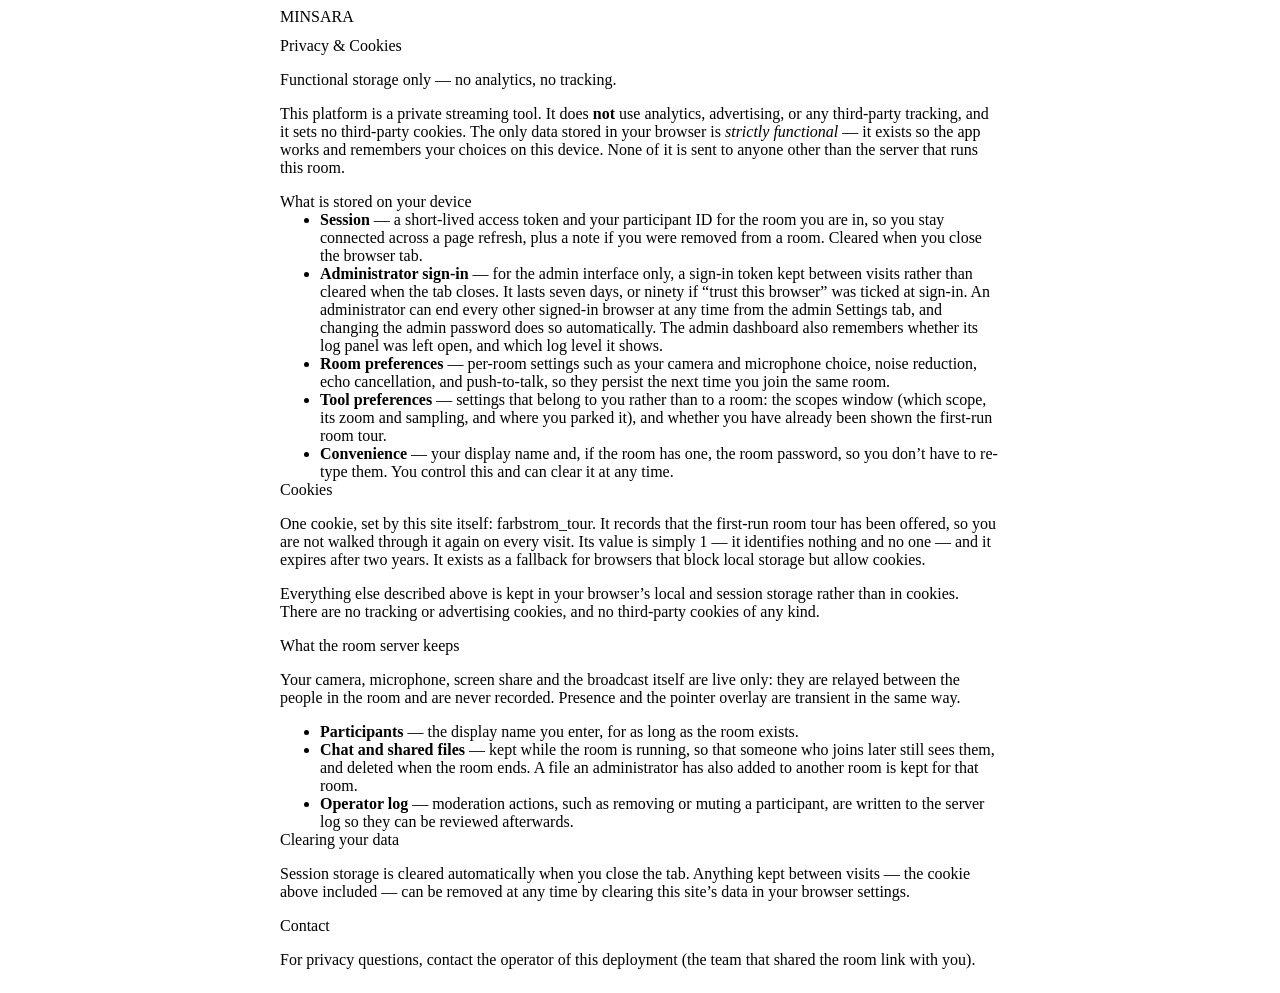
==== www/privacy/index.html @ dfe0fa5a "Rebrand to MINSARA with a muted rainbow highlight Rename the user-facing product name (page titles, " ====
<!DOCTYPE html>
<html lang="en">
<head>
<meta charset="UTF-8">
<meta name="viewport" content="width=device-width, initial-scale=1.0, viewport-fit=cover">
<title>Privacy &amp; Cookies</title>
<link rel="icon" type="image/svg+xml" href="/shared/favicon.svg">
<link rel="icon" type="image/png" href="/shared/favicon.png">
<link rel="apple-touch-icon" href="/shared/favicon.png">
<link rel="stylesheet" href="/shared/tokens.css">
<link rel="stylesheet" href="/shared/components.css">
<link rel="stylesheet" href="/shared/utils.css">
<style>
body {
    display: flex;
    justify-content: center;
    min-height: 100vh;
    min-height: 100dvh;
    padding: var(--sp-12) var(--sp-5);
}
.legal {
    width: 100%;
    max-width: 720px;
}
/* Typography comes from components.css; this page wants it left-aligned. */
.brand-wordmark { text-align: left; margin: 0 0 var(--sp-8); }
.legal h1 { font-size: var(--fs-2xl); font-weight: var(--fw-bold); margin-bottom: var(--sp-1-5); }
.legal .updated { font-size: var(--fs-sm); color: var(--dim); margin-bottom: var(--sp-8); }
.legal h2 { font-size: var(--fs-md); font-weight: var(--fw-semi); margin: var(--sp-7) 0 var(--sp-2); }
.legal p, .legal li { font-size: var(--fs-base); line-height: var(--lh-body); color: var(--dim); }
.legal ul { margin: var(--sp-2) 0 var(--sp-2) var(--sp-5); }
.legal li { margin-bottom: var(--sp-1-5); }
.legal code { font-family: var(--ff-mono); font-size: var(--fs-sm); color: var(--text); }
.legal a { color: var(--accent); }
</style>
</head>
<body>

<div class="legal">
    <div class="brand-wordmark">MINSARA</div>
    <h1>Privacy &amp; Cookies</h1>
    <p class="updated">Functional storage only — no analytics, no tracking.</p>

    <p>
        This platform is a private streaming tool. It does <strong>not</strong> use analytics,
        advertising, or any third-party tracking, and it sets no third-party cookies. The only
        data stored in your browser is <em>strictly functional</em> — it exists so the app works
        and remembers your choices on this device. None of it is sent to anyone other than the
        server that runs this room.
    </p>

    <h2>What is stored on your device</h2>
    <ul>
        <li><strong>Session</strong> — a short-lived access token and your participant ID for the
            room you are in, so you stay connected across a page refresh, plus a note if you were
            removed from a room. Cleared when you close the browser tab.</li>
        <li><strong>Administrator sign-in</strong> — for the admin interface only, a sign-in
            token kept between visits rather than cleared when the tab closes. It lasts seven
            days, or ninety if “trust this browser” was ticked at sign-in. An administrator can
            end every other signed-in browser at any time from the admin Settings tab, and
            changing the admin password does so automatically. The admin dashboard also
            remembers whether its log panel was left open, and which log level it shows.</li>
        <li><strong>Room preferences</strong> — per-room settings such as your camera and
            microphone choice, noise reduction, echo cancellation, and push-to-talk, so they
            persist the next time you join the same room.</li>
        <li><strong>Tool preferences</strong> — settings that belong to you rather than to a room:
            the scopes window (which scope, its zoom and sampling, and where you parked it), and
            whether you have already been shown the first-run room tour.</li>
        <li><strong>Convenience</strong> — your display name and, if the room has one, the room
            password, so you don’t have to re-type them. You control this and can clear it at
            any time.</li>
    </ul>

    <h2>Cookies</h2>
    <p>
        One cookie, set by this site itself: <code>farbstrom_tour</code>. It records that the
        first-run room tour has been offered, so you are not walked through it again on every
        visit. Its value is simply <code>1</code> — it identifies nothing and no one — and it
        expires after two years. It exists as a fallback for browsers that block local storage
        but allow cookies.
    </p>
    <p>
        Everything else described above is kept in your browser’s local and session storage
        rather than in cookies. There are no tracking or advertising cookies, and no third-party
        cookies of any kind.
    </p>

    <h2>What the room server keeps</h2>
    <p>
        Your camera, microphone, screen share and the broadcast itself are live only: they are
        relayed between the people in the room and are never recorded. Presence and the pointer
        overlay are transient in the same way.
    </p>
    <ul>
        <li><strong>Participants</strong> — the display name you enter, for as long as the room
            exists.</li>
        <li><strong>Chat and shared files</strong> — kept while the room is running, so that
            someone who joins later still sees them, and deleted when the room ends. A file an
            administrator has also added to another room is kept for that room.</li>
        <li><strong>Operator log</strong> — moderation actions, such as removing or muting a
            participant, are written to the server log so they can be reviewed afterwards.</li>
    </ul>

    <h2>Clearing your data</h2>
    <p>
        Session storage is cleared automatically when you close the tab. Anything kept between
        visits — the cookie above included — can be removed at any time by clearing this site’s
        data in your browser settings.
    </p>

    <h2>Contact</h2>
    <p>
        For privacy questions, contact the operator of this deployment (the team that shared the
        room link with you).
    </p>
</div>

<script type="module">
  import { applyBranding } from '/dist/shared/branding.js';
  // Theme the page (colors, favicon) and fill the wordmark with the brand name.
  // Skip the background image — this is a text-heavy legal page.
  void applyBranding({ setTitle: false, skipBg: true });
</script>
</body>
</html>
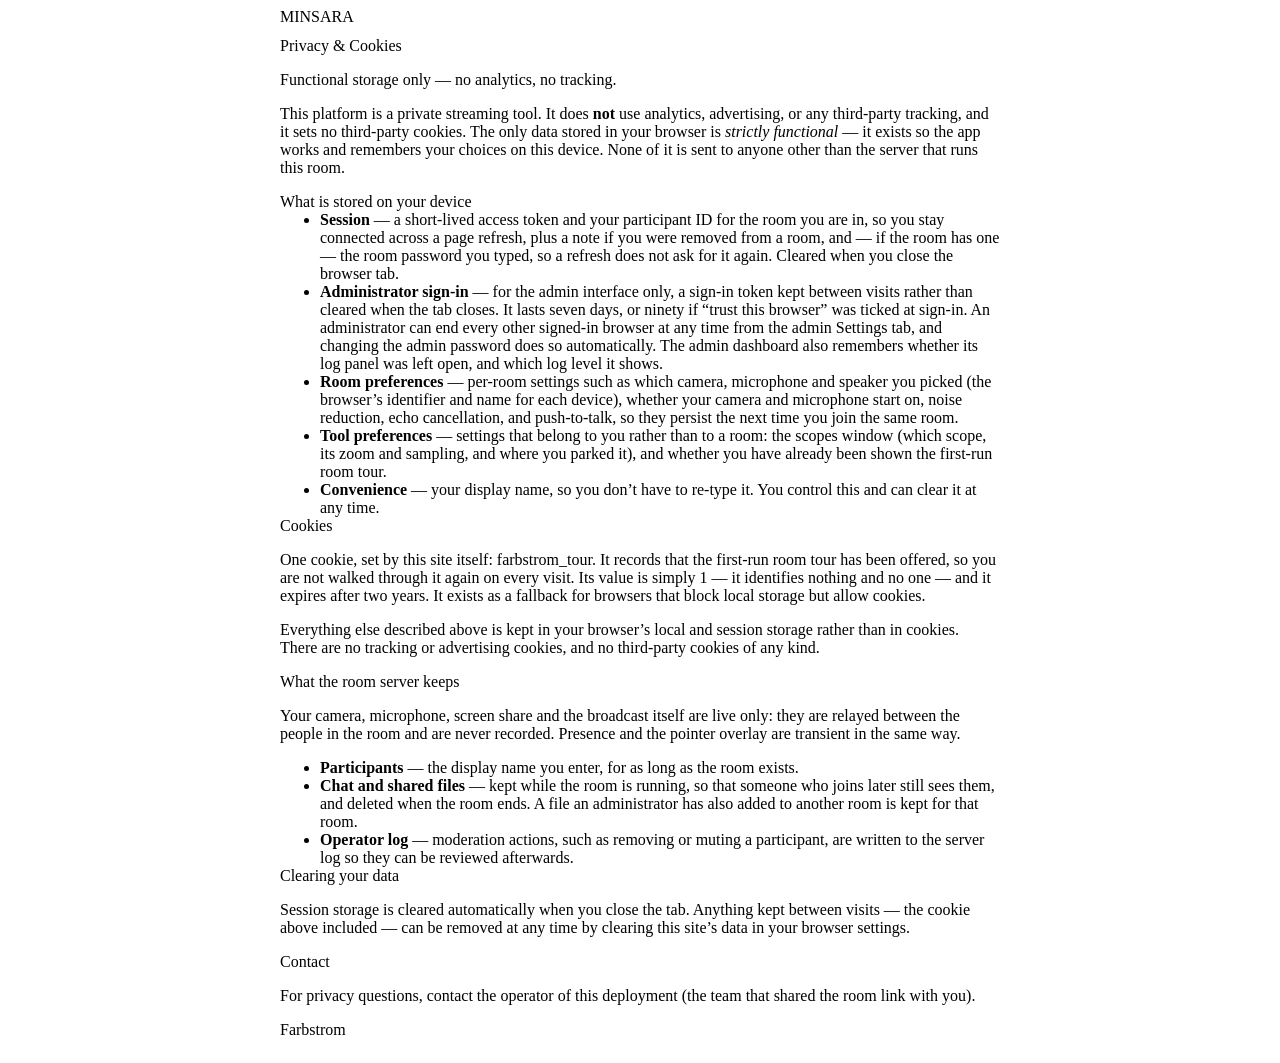
==== commit 4f7645b8: "Merge upstream Farbstrom v1.3.0 into MINSARA Brings in 52 upstream commits, including the dependency" ====
--- a/www/privacy/index.html
+++ b/www/privacy/index.html
@@ -32,6 +32,12 @@
 .legal li { margin-bottom: var(--sp-1-5); }
 .legal code { font-family: var(--ff-mono); font-size: var(--fs-sm); color: var(--text); }
 .legal a { color: var(--accent); }
+.legal .app-version {
+    font-size: var(--fs-xs);
+    margin-top: var(--sp-12);
+    padding-top: var(--sp-4);
+    border-top: var(--bw-hair) solid var(--border);
+}
 </style>
 </head>
 <body>
@@ -53,22 +59,24 @@
     <ul>
         <li><strong>Session</strong> — a short-lived access token and your participant ID for the
             room you are in, so you stay connected across a page refresh, plus a note if you were
-            removed from a room. Cleared when you close the browser tab.</li>
+            removed from a room, and — if the room has one — the room password you typed, so a
+            refresh does not ask for it again. Cleared when you close the browser tab.</li>
         <li><strong>Administrator sign-in</strong> — for the admin interface only, a sign-in
             token kept between visits rather than cleared when the tab closes. It lasts seven
             days, or ninety if “trust this browser” was ticked at sign-in. An administrator can
             end every other signed-in browser at any time from the admin Settings tab, and
             changing the admin password does so automatically. The admin dashboard also
             remembers whether its log panel was left open, and which log level it shows.</li>
-        <li><strong>Room preferences</strong> — per-room settings such as your camera and
-            microphone choice, noise reduction, echo cancellation, and push-to-talk, so they
-            persist the next time you join the same room.</li>
+        <li><strong>Room preferences</strong> — per-room settings such as which camera,
+            microphone and speaker you picked (the browser’s identifier and name for each
+            device), whether your camera and microphone start on, noise reduction, echo
+            cancellation, and push-to-talk, so they persist the next time you join the same
+            room.</li>
         <li><strong>Tool preferences</strong> — settings that belong to you rather than to a room:
             the scopes window (which scope, its zoom and sampling, and where you parked it), and
             whether you have already been shown the first-run room tour.</li>
-        <li><strong>Convenience</strong> — your display name and, if the room has one, the room
-            password, so you don’t have to re-type them. You control this and can clear it at
-            any time.</li>
+        <li><strong>Convenience</strong> — your display name, so you don’t have to re-type it.
+            You control this and can clear it at any time.</li>
     </ul>
 
     <h2>Cookies</h2>
@@ -113,13 +121,13 @@
         For privacy questions, contact the operator of this deployment (the team that shared the
         room link with you).
     </p>
+
+    <!-- The backend (routes::pages::serve_privacy) replaces the marker with the
+         release this server runs. The page is rebrandable; the software is not,
+         so this line says Farbstrom whatever the wordmark above says. -->
+    <p class="app-version">Farbstrom <!--farbstrom-version--></p>
 </div>
 
-<script type="module">
-  import { applyBranding } from '/dist/shared/branding.js';
-  // Theme the page (colors, favicon) and fill the wordmark with the brand name.
-  // Skip the background image — this is a text-heavy legal page.
-  void applyBranding({ setTitle: false, skipBg: true });
-</script>
+<script type="module" src="/dist/privacy/main.js"></script>
 </body>
 </html>
